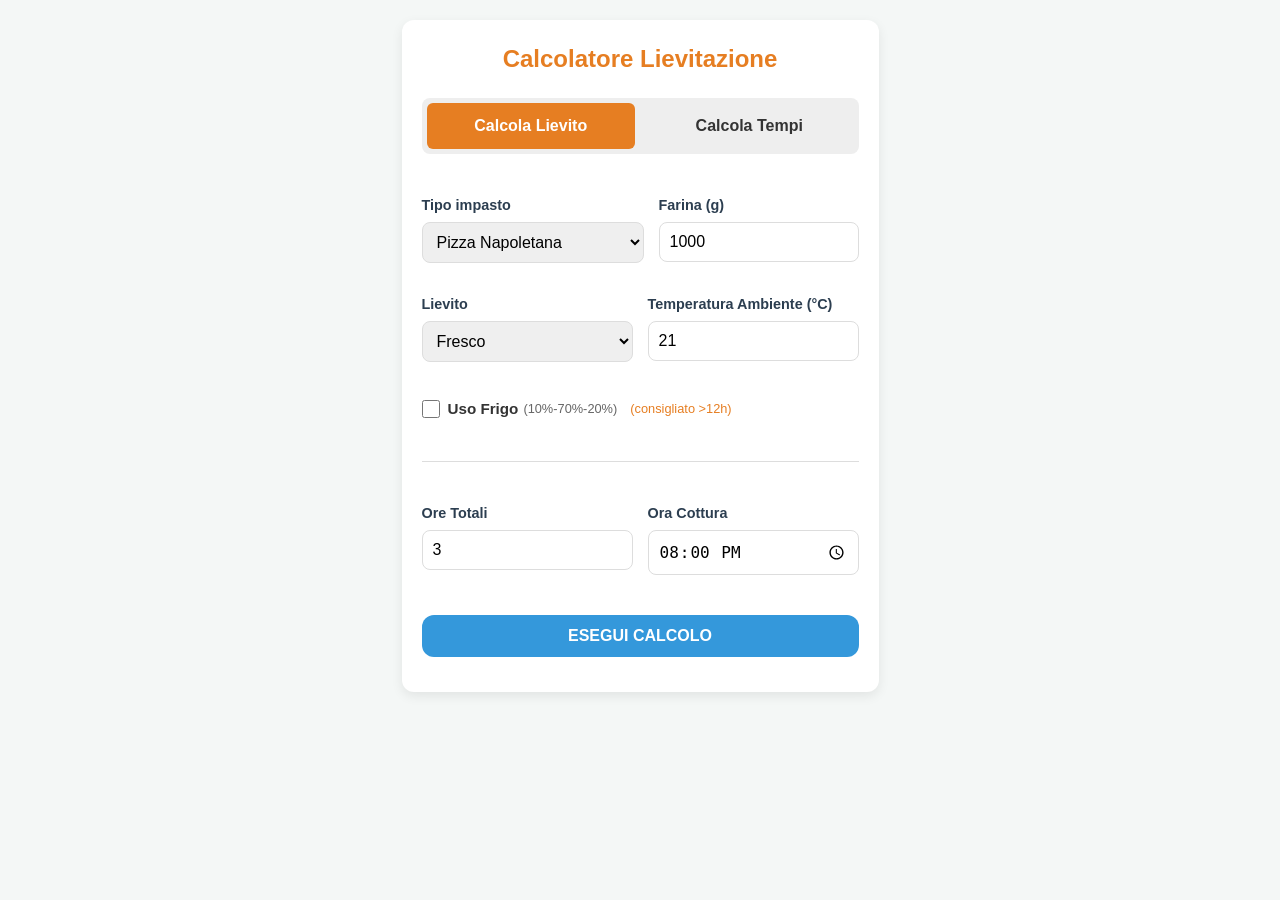
==== calcolatore_lievito.html @ 102ab3cb "aggiunto calcolatore lievito" ====
<!DOCTYPE html>
<html lang="it">

<head>
    <meta charset="UTF-8">
    <title>Calcolatore Lievitazione</title>
    <link rel="stylesheet" href="style.css">
    <style>
        body {
            padding: 20px;
            display: flex;
            justify-content: center;
            background-color: #f4f7f6;
        }

        .result-box {
            margin-top: 20px;
            padding: 20px;
            background: #fff3cd;
            border-left: 5px solid var(--primary-color, #e67e22);
            border-radius: 8px;
            line-height: 1.6;
        }

        .mode-selector {
            display: flex;
            gap: 10px;
            margin-bottom: 20px;
            padding: 5px;
            background: #eee;
            border-radius: 8px;
        }

        .mode-selector label {
            flex: 1;
            text-align: center;
            padding: 10px;
            cursor: pointer;
            border-radius: 6px;
            font-weight: bold;
        }

        .mode-selector input {
            display: none;
        }

        .mode-selector label:has(input:checked) {
            background: var(--primary-color);
            color: white;
        }

        .highlight {
            font-weight: bold;
            color: #d35400;
            font-size: 1.2rem;
        }

        .time-step {
            display: block;
            margin-bottom: 5px;
            border-bottom: 1px solid rgba(0, 0, 0, 0.05);
        }

        .engine-badge {
            font-size: 0.7rem;
            background: #333;
            color: white;
            padding: 2px 6px;
            border-radius: 4px;
            float: right;
        }
    </style>
</head>

<body>

    <div class="search-form-container">
        <div class="search-filters-content open">
            <h2 style="text-align: center; color: var(--primary-color);">Calcolatore Lievitazione</h2>

            <div class="mode-selector">
                <label><input type="radio" name="mode" value="lievito" checked onchange="toggleMode()"> Calcola
                    Lievito</label>
                <label><input type="radio" name="mode" value="tempo" onchange="toggleMode()"> Calcola Tempi</label>
            </div>

            <div class="search-flex">
                <div class="filter-group" style="flex:2">
                    <label>Tipo impasto</label>
                    <select id="impasto">
                        <option value="1.0">Pizza Napoletana</option>
                        <option value="1.2">Pane Classico</option>
                        <option value="1.5">Pizza in Teglia</option>
                        <option value="2.2">Impasti Grassi</option>
                    </select>
                </div>
                <div class="filter-group" style="flex:1">
                    <label>Farina (g)</label>
                    <input type="number" id="pesoFarina" value="1000">
                </div>
            </div>

            <div class="search-flex" style="margin-top:10px">
                <div class="filter-group" style="flex:1">
                    <label>Lievito</label>
                    <select id="tipoLievito">
                        <option value="fresco">Fresco</option>
                        <option value="secco">Secco</option>
                    </select>
                </div>
                <div class="filter-group" style="flex:1">
                    <label>Temperatura Ambiente (°C)</label>
                    <input type="number" id="temp" value="21">
                </div>
            </div>

            <div
                style="margin-top:15px; display:flex; flex-direction:row; align-items:center; gap:8px; flex-wrap:nowrap;">
                <input type="checkbox" id="frigo" onchange="updateEngineLabel()"
                    style="width:18px; height:18px; margin:0; flex-shrink:0; cursor:pointer;">

                <label for="frigo"
                    style="margin:0; white-space:nowrap; cursor:pointer; font-size:0.95rem; display:flex; align-items:center; gap:5px;">
                    <span style="font-weight:bold;">Uso Frigo</span>
                    <span style="color:#666; font-size:0.8rem;">(10%-70%-20%)</span>
                </label>

                <div style="font-size:0.8rem; color:#e67e22; white-space:nowrap; margin-left:5px;">
                    (consigliato >12h)
                </div>
            </div>
            <hr style="margin:20px 0; border:0; border-top:1px solid #ddd">

            <div class="search-flex">
                <div class="filter-group" id="group-ore" style="flex:1">
                    <label>Ore Totali</label>
                    <input type="number" id="ore" value="3">
                </div>
                <div class="filter-group" id="group-lievito" style="display:none; flex:1">
                    <label>Grammi Lievito</label>
                    <input type="number" id="lievitoInput" step="0.1" value="10">
                </div>
                <div class="filter-group" style="flex:1">
                    <label>Ora Cottura</label>
                    <input type="time" id="oraFine" value="20:00">
                </div>
            </div>

            <button class="btn-salva" style="width:100%; margin-top:20px" onclick="calcola()">ESEGUI CALCOLO</button>

            <div id="output" class="result-box" style="display:none"></div>
        </div>
    </div>

    <script>
        function toggleMode() {
            const mode = document.querySelector('input[name="mode"]:checked').value;
            document.getElementById('group-ore').style.display = mode === 'lievito' ? 'block' : 'none';
            document.getElementById('group-lievito').style.display = mode === 'tempo' ? 'block' : 'none';
        }

        function calcola() {
            const mode = document.querySelector('input[name="mode"]:checked').value;
            const farina = parseFloat(document.getElementById("pesoFarina").value);
            const temp = parseFloat(document.getElementById("temp").value);
            const impastoMult = parseFloat(document.getElementById("impasto").value);
            const isFrigo = document.getElementById("frigo").checked;
            const tipoLievito = document.getElementById("tipoLievito").value;
            const oraFine = document.getElementById("oraFine").value;

            let oreTotali, grammiLievito, engine;

            if (!isFrigo) {
                // --- MOTORE DIRETTO (Senza Frigo) ---
                // Basato su target: 10g / 3h / 1kg / 21°C
                engine = "DIRETTO";
                const K_DIRETTO = 63;
                const fTemp = Math.pow(1.1, temp - 21);

                if (mode === 'lievito') {
                    oreTotali = parseFloat(document.getElementById("ore").value);
                    let doseKg = (K_DIRETTO * impastoMult) / (oreTotali * fTemp);
                    grammiLievito = doseKg * (farina / 1000);
                } else {
                    grammiLievito = parseFloat(document.getElementById("lievitoInput").value);
                    let doseKg = (grammiLievito / farina) * 1000;
                    oreTotali = (K_DIRETTO * impastoMult) / (doseKg * fTemp);
                }
            } else {
                // --- MOTORE MATURAZIONE (Con Frigo) ---
                // Basato su target: 1.5g / 30h / 1kg / 21°C
                engine = "MATURAZIONE FRIGO";
                const K_FRIGO = 18;
                const fTemp = Math.pow(1.1, temp - 21);
                const effFrigo = (0.1 * 1 + 0.7 * 0.05 + 0.2 * 1); // Ciclo 10-70-20

                if (mode === 'lievito') {
                    oreTotali = parseFloat(document.getElementById("ore").value);
                    let doseKg = (K_FRIGO * impastoMult) / (oreTotali * effFrigo * fTemp);
                    grammiLievito = doseKg * (farina / 1000);
                } else {
                    grammiLievito = parseFloat(document.getElementById("lievitoInput").value);
                    let doseKg = (grammiLievito / farina) * 1000;
                    oreTotali = (K_FRIGO * impastoMult) / (doseKg * effFrigo * fTemp);
                }
            }

            if (tipoLievito === 'secco') {
                if (mode === 'lievito') grammiLievito /= 3;
                else oreTotali *= 1; // Il calcolo sopra usa già il parametro corretto
            }

            mostra(oreTotali, grammiLievito, tipoLievito, isFrigo, oraFine, farina, engine);
        }

        function mostra(ore, grammi, tipo, isFrigo, oraFine, farina, engine) {
            const out = document.getElementById("output");
            out.style.display = "block";
            const d = new Date();
            const [h, m] = oraFine.split(':');
            let target = new Date(); target.setHours(h, m, 0);
            if (target < d) target.setDate(target.getDate() + 1);
            let inizio = new Date(target.getTime() - (ore * 3600000));

            let html = `<span class="engine-badge">${engine}</span>`;
            html += `<strong>PER ${farina}g DI FARINA:</strong><br>`;
            html += `Lievito ${tipo}: <span class="highlight">${grammi.toFixed(1)}g</span><br>`;
            html += `Tempo Totale: <span class="highlight">${ore.toFixed(1)} ore</span><br><br>`;
            html += `<span class="time-step">📅 <b>Inizio:</b> ${inizio.toLocaleString('it-IT', { hour: '2-digit', minute: '2-digit' })}</span>`;

            if (isFrigo) {
                let orea1 = ore * 0.1;
                let oref = ore * 0.7;
                let orea2 = ore * 0.2;
                let f1 = new Date(inizio.getTime() + (orea1 * 3600000));
                let f2 = new Date(f1.getTime() + (oref * 3600000));
                html += `<span class="time-step">🌡️ Ambiente ${orea1.toFixed(1)} ore - fino alle ${f1.toLocaleTimeString([], { hour: '2-digit', minute: '2-digit' })}</span>`;
                html += `<span class="time-step">❄️ Frigo ${oref.toFixed(1)} ore - fino alle ${f2.toLocaleTimeString([], { hour: '2-digit', minute: '2-digit' })}</span>`;
                html += `<span class="time-step">🍕 Ambiente ${orea2.toFixed(1)} ore - fino alle ${target.toLocaleTimeString([], { hour: '2-digit', minute: '2-digit' })}</span>`;
            }
            out.innerHTML = html;
        }
    </script>

</body>

</html>
---- style.css ----
:root {
    --primary-color: #e67e22;
    --secondary-color: #2c3e50;
    --bg-color: #f8f9fa;
    --card-bg: #ffffff;
    --text-color: #333;
    --shadow: 0 4px 12px rgba(0, 0, 0, 0.08);
    --radius: 12px;
}

* {
    box-sizing: border-box;
    margin: 0;
    padding: 0;
}

/* Layout Principale */
#app {
    padding: 2rem;
    max-width: 1200px;
    margin: 0 auto;
}

#login-container {
    position: fixed;
    top: 0;
    left: 0;
    width: 100%;
    height: 100%;
    background: linear-gradient(135deg, #f5f7fa 0%, #c3cfe2 100%);
    display: flex;
    align-items: center;
    justify-content: center;
    z-index: 9999;
}

body {
    font-family: 'Segoe UI', Roboto, Helvetica, Arial, sans-serif;
    background-color: var(--bg-color);
    color: var(--text-color);
    line-height: 1.6;
}

input.no-arrows::-webkit-outer-spin-button,
input.no-arrows::-webkit-inner-spin-button {
    -webkit-appearance: none;
    margin: 0;
}

.add-comment-box {
    margin-top: 20px;
    display: flex;
    flex-direction: column;
    gap: 10px;
}

.add-comment-box input,
.add-comment-box textarea {
    padding: 10px;
    border: 1px solid #ddd;
    border-radius: 6px;
    font-family: inherit;
}

.add-comment-box textarea {
    min-height: 80px;
    resize: vertical;
}

.autocomplete-results {
    border: 1px solid #ddd;
    max-height: 150px;
    overflow-y: auto;
    background: white;
}

.badges {
    display: flex;
    flex-wrap: wrap;
    gap: 10px;
    margin: 15px 0;
}

.badge {
    background: #f0f2f5;
    padding: 6px 14px;
    border-radius: 20px;
    font-size: 0.85rem;
    color: var(--secondary-color);
    font-weight: 500;
}

.badges-row {
    display: flex;
    flex-wrap: wrap;
    /* Se lo schermo è piccolo, i badge vanno a capo dolcemente */
    gap: 8px;
    /* Spazio tra un badge e l'altro nella stessa riga */
}

.badge-time {
    background-color: #e8f4fd !important;
    /* Un azzurrino leggero o un altro colore a tua scelta */
    color: #2980b9 !important;
    border: 1px solid #d1e9f9;
}

.btn-action-stampata {
    background-color: #f39c12;
    color: white;
}

.btn-action-stampata:hover {
    background-color: #e67e22;
    box-shadow: 0 4px 12px rgba(230, 126, 34, 0.3);
}

/* Classe specifica se la ricetta è GIÀ stata stampata (colore più tenue o verde) */
.btn-action-stampata.already-printed {
    background-color: #27ae60;
}

.btn-back,
.btn-print-text,
.btn-action-stampata {
    display: inline-flex;
    align-items: center;
    gap: 8px;
    padding: 10px 20px;
    border-radius: 50px;
    /* Stile a pillola molto moderno */
    font-weight: 600;
    font-size: 0.9rem;
    cursor: pointer;
    transition: all 0.3s ease;
    border: none;
    box-shadow: 0 2px 5px rgba(0, 0, 0, 0.1);
}

.btn-action-nav {
    background: #f0f0f0;
    border: 1px solid #ccc;
    padding: 8px 15px;
    border-radius: 20px;
    cursor: pointer;
}

.btn-add-note {
    background: #eee;
    border: none;
    border-radius: 50%;
    width: 20px;
    height: 20px;
    font-size: 14px;
    cursor: pointer;
    line-height: 1;
    color: #666;
    transition: all 0.2s;
}

.btn-add-note:hover {
    background: #e67e22;
    color: white;
}

/* Bottone Torna Indietro */
.btn-back {
    background-color: #ea9850;
    ;
    color: #555;
    border: 1px solid #ddd;
}

.btn-back:hover {
    background-color: #e9ecef;
    transform: translateX(-3px);
    /* Effetto scivolamento a sinistra */
}

.btn-comment {
    background: var(--secondary-color);
    color: white;
    border: none;
    padding: 10px;
    border-radius: 6px;
    cursor: pointer;
    font-weight: bold;
    transition: background 0.3s;
}

.btn-comment:hover {
    background: var(--primary-color);
}

.btn-danger {
    background: #e74c3c;
    color: white;
    border: none;
    padding: 10px 20px;
    border-radius: 5px;
    cursor: pointer;
    font-weight: bold;
}

.btn-danger:hover {
    background: #c0392b;
}

.btn-del-cal {
    position: absolute;
    top: 5px;
    right: 5px;
    background: rgba(231, 76, 60, 0.8);
    color: white;
    border: none;
    border-radius: 50%;
}

.btn-delete {
    color: #e74c3c;
    border-color: #fab1a0;
}

.btn-nav {
    background: #fff;
    border: 1px solid #ddd;
    border-radius: 6px;
    padding: 8px 15px;
    cursor: pointer;
    font-weight: bold;
    transition: all 0.2s;
}

.btn-nav:hover {
    background: #f0f0f0;
    border-color: #bbb;
}

.btn-oggi {
    background: #e8f5e9;
    /* Un leggero tocco di verde per "Oggi" */
    color: #2e7d32;
    border-color: #c8e6c9;
}

.btn-portions {
    width: 100%;
    margin-top: 15px;
    padding: 10px;
    background: #3498db;
    color: white;
    border: none;
    border-radius: 8px;
    cursor: pointer;
    font-weight: bold;
}

.btn-print-text {
    background-color: #34495e;
    color: white;
}

.btn-print-text:hover {
    background-color: #6895c3;
    box-shadow: 0 4px 12px rgba(52, 73, 94, 0.3);
}

.btn-salva {
    background: #3498db;
    color: white;
    border: none;
    padding: 12px;
    cursor: pointer;
    font-weight: bold;
    border-radius: var(--radius);
    margin-bottom: 15px;
    font-size: 1rem;
    transition: background 0.3s;
    display: flex;
    justify-content: center;
    align-items: center;
    gap: 10px;
}

.btn-salva:hover {
    background: var(--primary-color);
}

.btn-search-main {
    background: linear-gradient(135deg, #e67e22, #d35400);
    /* Arancione moderno */
    color: white;
    border: none;
    padding: 15px 30px;
    font-size: 1.1rem;
    font-weight: bold;
    text-transform: uppercase;
    letter-spacing: 1px;
    border-radius: 50px;
    /* Effetto pillola */
    cursor: pointer;
    transition: all 0.3s ease;
    box-shadow: 0 4px 15px rgba(230, 126, 34, 0.3);
    width: 100%;
    margin-top: 20px;
    display: flex;
    justify-content: center;
    align-items: center;
    gap: 10px;
}

.btn-search-main:hover {
    transform: translateY(-2px);
    box-shadow: 0 6px 20px rgba(230, 126, 34, 0.4);
    filter: brightness(1.1);
}

.btn-search-main:active {
    transform: translateY(0);
}

.btn-toggle-filters {
    width: 100%;
    padding: 12px;
    background-color: #3498db;
    /* Blu */
    color: white;
    border: none;
    border-radius: var(--radius);
    cursor: pointer;
    margin-bottom: 15px;
    font-weight: bold;
    font-size: 1rem;
    transition: background 0.3s;
    display: flex;
    justify-content: center;
    align-items: center;
    gap: 10px;
}

.btn-toggle-filters:hover {
    background-color: #2980b9;
    /* Blu più scuro al passaggio */
}

.btn-toggle-view {
    background: transparent;
    border: none;
    cursor: pointer;
    padding: 5px;
    display: flex;
    align-items: center;
    justify-content: center;
    color: #4a5568;
    /* Grigio scuro moderno */
    transition: color 0.2s;
}

.btn-toggle-view:hover {
    color: #2d3748;
}

.calendar-day-column {
    background: #fff;
    border-radius: 8px;
    min-height: 400px;
    border: 1px solid #eee;
}

/* Stile per la colonna del giorno corrente */
.calendar-day-column.is-today {
    background-color: #f1f8e9;
    /* Un verde chiarissimo */
    border: 2px solid #a5d6a7;
    /* Bordo verde più definito */
    transform: scale(1.02);
    /* Leggermente più grande per risaltare */
    z-index: 1;
    /* Lo porta sopra i bordi delle altre colonne */
}

.calendar-day-column.is-today .day-label {
    background-color: #4caf50;
    /* Testata verde scuro */
}

.calendar-day-column.is-today .day-name,
.calendar-day-column.is-today .day-number {
    color: white;
    /* Testo bianco sulla testata verde */
}

.calendar-grid {
    display: grid;
    gap: 10px;
    margin-top: 20px;
}

.calendar-header {
    display: flex;
    justify-content: space-between;
    align-items: center;
    margin-bottom: 20px;
    padding: 10px 0;

}

.calendar-header h2 {
    margin: 0;
    font-size: 1.8rem;
    color: #2e7d32;
}

/* Gruppo pulsanti di navigazione */
.calendar-nav {
    display: flex;
    gap: 5px;
}

/* Corpo della Card */
.card-body {
    padding: 15px;
    display: flex;
    flex-direction: column;
    flex-grow: 1;
}

.card-body h3 {
    font-size: 1.15rem;
    margin-bottom: 8px;
    color: var(--secondary-color);
    line-height: 1.3;
}

.card-eye-btn {
    position: absolute;
    top: 10px;
    right: 10px;
    z-index: 10;
    /* Fondamentale per stare sopra il link */
    background: rgba(255, 255, 255, 0.5);
    /* Sfondo semitrasparente per vederlo su ogni foto */
    border-radius: 50%;
    width: 36px;
    height: 36px;
    padding: 6px;
    display: flex;
    align-items: center;
    justify-content: center;
    border: 1px solid rgba(255, 255, 255, 0.3);
}

.card-eye-btn:hover {
    background: rgba(0, 0, 0, 0.8);
    transform: scale(1.1);
}

.card-fav-btn {
    right: 55px !important;
    /* Spostato a sinistra rispetto all'occhio che è a 10px */
    background: rgba(255, 255, 255, 0.8) !important;
    /* Un po' più visibile */
    font-size: 1.2rem;
}

.card-footer-info {
    margin-top: auto;
    padding-top: 10px;
    border-top: 1px solid #f0f0f0;
    display: flex;
    justify-content: space-between;
    align-items: center;
    font-size: 0.85rem;
}

.card-image-container {
    position: relative;
    width: 100%;
    height: 180px;
    /* Altezza fissa quando c'è l'immagine */
    background-color: #f0f0f0;
    transition: height 0.3s ease;
}

.card-img {
    width: 100%;
    height: 100%;
    object-fit: cover;
}

.card-manutenzione {
    background: #fff;
    padding: 20px;
    border-radius: 8px;
    margin-bottom: 20px;
    box-shadow: 0 2px 5px rgba(0, 0, 0, 0.1);
}

.card-wrapper {
    transition: transform 0.2s;
}

/* Accordion delle Categorie */
.category-accordion {
    border: 1px solid #ddd;
    border-radius: 8px;
    margin-bottom: 10px;
    background: white;
}

/* Overlay Categoria e Badge */
.category-label {
    position: absolute;
    bottom: 12px;
    left: 12px;
    background: rgba(230, 126, 34, 0.9);
    color: white;
    padding: 5px 12px;
    border-radius: 6px;
    font-size: 0.75rem;
    font-weight: bold;
    backdrop-filter: blur(4px);
}

.category-summary {
    padding: 15px;
    cursor: pointer;
    display: flex;
    align-items: center;
    list-style: none;
    /* Rimuove la freccia di default */
}

/* Il numerino a fianco della categoria (Verde) */
.cat-count-badge {
    background: #27ae60;
    color: white;
    padding: 2px 10px;
    border-radius: 20px;
    font-size: 0.85rem;
    margin: 0 15px;
}

.cat-icon {
    font-size: 0.8rem;
    transition: transform 0.3s;
}

.cat-title {
    font-weight: bold;
    font-size: 1.1rem;
    flex-grow: 1;
}

.comment-card-aside {
    background: #f9f9f9;
    padding: 12px;
    border-radius: 8px;
    margin-bottom: 10px;
    border-left: 4px solid var(--primary-color);
}

.comment-meta {
    font-size: 0.8rem;
    color: #888;
    text-align: right;
}

.comment-text {
    font-size: 0.95rem;
    color: #444;
    margin-bottom: 5px;
}

.comments-section h3 {
    margin-top: 0;
    /* Assicura che il titolo "Note precedenti" non abbia margini extra in alto */
}

.day-content {
    padding: 5px;
    display: flex;
    flex-direction: column;
    gap: 8px;
}

.day-label {
    padding: 10px;
    text-align: center;
    background: #f8f9fa;
    border-bottom: 1px solid #f0f0f0;
}

.day-name {
    display: block;
    font-size: 0.85rem;
    color: #888;
    text-transform: capitalize;
}

.day-number {
    display: block;
    font-size: 1.2rem;
    font-weight: bold;
    color: #333;
}

.day-number-container {
    display: flex;
    align-items: center;
    justify-content: center;
    gap: 8px;
    margin-top: 5px;
}

.dropbtn {
    cursor: pointer;
}

.dropdown {
    position: relative;
    display: inline-block;
}

.dropdown-content {
    display: none;
    position: absolute;
    background-color: #ffffff;
    min-width: 180px;
    box-shadow: 0px 8px 16px 0px rgba(0, 0, 0, 0.2);
    z-index: 1001;
    border-radius: 8px;
    overflow: hidden;
    right: 0;
    /* Allinea a destra per non uscire dallo schermo */
}

.dropdown-content a {
    color: #333;
    padding: 12px 16px;
    text-decoration: none;
    display: block;
    font-size: 0.9rem;
    transition: background 0.2s;
}

.dropdown-content a:hover {
    background-color: #f1f1f1;
    color: var(--primary-color);
}

.dropdown:hover .dropdown-content {
    display: block;
}

.filter-group {
    flex: 1;
    min-width: 200px;
    display: flex;
    flex-direction: column;
    gap: 5px;
}

.filter-group label {
    font-weight: 600;
    font-size: 0.9rem;
    color: var(--secondary-color);
}

.filter-group input,
.filter-group select {
    padding: 10px;
    border: 1px solid #ddd;
    border-radius: 8px;
    font-size: 1rem;
}

.freccia {
    color: #999;
    font-weight: bold;
}

.icon-eye {
    width: 24px;
    height: 24px;
    stroke: currentColor;
    stroke-width: 2;
    fill: none;
}

.ingredients-box {
    background: #fdfaf7;
    padding: 20px;
    border-radius: var(--radius);
    border: 1px solid #eee;
}

.input-dose,
#input-porzioni {
    border: 1px solid #ff4757;
    border-radius: 4px;
    padding: 2px 5px;
    text-align: center;
    background: #fff;
    font-weight: bold;
    color: #ff4757;
    width: 60px;
}

.item-raro {
    display: flex;
    align-items: center;
    gap: 10px;
    padding: 8px;
    background: #fdfdfd;
    border-radius: 6px;
    border-left: 4px solid #f39c12;
    /* Un richiamo al colore "nuovo/raro" */
}

.link-ricetta {
    color: #3498db;
    text-decoration: none;
    font-weight: 500;
    font-size: 0.9rem;
}

.link-ricetta:hover {
    text-decoration: underline;
    color: #2980b9;
}

.lista-check {
    column-count: 2;
    /* Divide la lista su due colonne per risparmiare spazio */
    margin-top: 15px;
    font-size: 0.9rem;
    color: #666;
}

.lista-rari li {
    color: #2c3e50;
}

.lista-rari-dettagli {
    margin-top: 15px;
    display: flex;
    flex-direction: column;
    gap: 10px;
}

.login-box {
    background: white;
    padding: 30px;
    border-radius: 15px;
    box-shadow: 0 10px 25px rgba(0, 0, 0, 0.1);
    width: 90%;
    max-width: 400px;
    text-align: center;
}


.login-box button {
    width: 100%;
    padding: 12px;
    background-color: #ff4757;
    color: white;
    border: none;
    border-radius: 8px;
    cursor: pointer;
    font-size: 16px;
    font-weight: bold;
    margin-top: 10px;
}

.login-box button:hover {
    background-color: #ff6b81;
}

.login-box h2 {
    margin-bottom: 20px;
    color: #333;
}

.login-box input {
    width: 100%;
    padding: 12px;
    margin: 10px 0;
    border: 1px solid #ddd;
    border-radius: 8px;
    box-sizing: border-box;
    /* Importante per il padding */
}

.logo {
    font-size: 1.5rem;
    font-weight: bold;
    color: var(--primary-color);
    cursor: pointer;
}

.logo a {
    text-decoration: none;
    /* Rimuove la sottolineatura */
    color: inherit;
    /* Eredita il colore dal padre (.logo), evitando il blu */
    display: inline-block;
    /* Opzionale: aiuta a gestire meglio lo spazio cliccabile */
}

/* Opzionale: mantiene il colore corretto anche quando il link è già stato visitato */
.logo a:visited {
    color: inherit;
}

.menu {
    display: flex;
    list-style: none;
    gap: 20px;
}

.menu a {
    text-decoration: none;
    color: var(--secondary-color);
    font-weight: 500;
    transition: color 0.3s;
}

.menu a:hover {
    color: var(--primary-color);
}

.mini-img-wrapper {
    position: relative;
    width: 100%;
    height: 120px;
    overflow: hidden;
    border-radius: 8px;
    background: #eee;
}

.mini-img-wrapper img {
    width: 100%;
    height: 100%;
    object-fit: cover;
    /* Taglia l'immagine per riempire il rettangolo */
    transition: transform 0.3s;
}

.mini-note-text {
    font-size: 0.75rem;
    color: #888;
    margin-top: 4px;
    font-style: italic;
    line-height: 1.2;
    /* Evita che note troppo lunghe rompano il layout */
    display: -webkit-box;
    -webkit-line-clamp: 2;
    line-clamp: 2;
    -webkit-box-orient: vertical;
    overflow: hidden;
}

.mini-title {
    margin: 8px 0 0 0;
    font-size: 0.9rem;
    font-weight: 600;
    line-height: 1.2;
    color: #2c3e50;
    /* Tronca il testo se troppo lungo (come nello screenshot) */
    display: -webkit-box;
    line-clamp: 2;
    -webkit-line-clamp: 2;
    -webkit-box-orient: vertical;
    overflow: hidden;
}

.modal-overlay {
    position: fixed;
    top: 0;
    left: 0;
    width: 100%;
    height: 100%;
    background: rgba(0, 0, 0, 0.5);
    display: none;
    /* Nascosto di default */
    align-items: center;
    justify-content: center;
    z-index: 10000;
}

.modal-content {
    background: white;
    padding: 25px;
    border-radius: 12px;
    width: 90%;
    max-width: 500px;
    box-shadow: var(--shadow);
}

.nav-actions {
    display: flex;
    gap: 8px;
    flex-wrap: wrap;
    margin-bottom: 25px;
    justify-content: flex-start;
    width: 100%;
    padding: 10px 0;
    align-items: center;
}

.nav-actions button {
    margin: 0 !important;
    /* Rimuove eventuali margini che creano distanze strane */
    white-space: nowrap;
    /* Evita che il testo del bottone vada su due righe */
}

/* Navbar */
.navbar {
    background-color: var(--card-bg);
    padding: 1rem 2rem;
    display: flex;
    justify-content: space-between;
    align-items: center;
    position: sticky;
    top: 0;
    z-index: 1000;
    box-shadow: var(--shadow);
}

.nota-link {
    color: #3498db;
    text-decoration: underline;
    font-weight: bold;
    word-break: break-all;
    /* Evita che link lunghissimi escano dalla card */
}

.nota-link:hover {
    color: #2980b9;
}

.note-card {
    position: relative;
    background: #fdfdfd;
    /* Giallo post-it */
    padding: 10px;
    margin-bottom: 10px;
    border-radius: 4px;
    border-left: 4px solid #bdc3c7;
    box-shadow: 2px 2px 5px rgba(0, 0, 0, 0.02);
    font-size: 0.85rem;
    color: #555;
    min-height: 40px;
    border: 1px solid #e0e0e0;

}

.note-card p {
    margin: 0;
    padding-right: 15px;
    /* Spazio per la X di chiusura */
    word-wrap: break-word;
}

.rating-stars {
    margin-bottom: 10px;
    font-size: 0.9rem;
}

.recipe-card {
    background: var(--card-bg);
    border: 1px solid #e0e0e0;
    border-radius: var(--radius);
    overflow: hidden;
    text-decoration: none;
    color: inherit;
    display: flex;
    flex-direction: column;
    transition: all 0.3s ease;
    box-shadow: var(--shadow);
}

.recipe-card:hover {
    transform: translateY(-5px);
    box-shadow: 0 10px 20px rgba(0, 0, 0, 0.1);
    border-color: var(--primary-color);
    /* Il bordo diventa arancione al passaggio */
}

.recipe-card-mini {
    position: relative;
    padding: 10px;
    cursor: pointer;
}

.recipe-card-mini img {
    width: 100%;
    height: 100px;
    object-fit: cover;
    border-radius: 6px;
}

.recipe-card.no-image .card-image-container {
    height: 40px;
    /* Altezza minima solo per la categoria */
    background-color: transparent;
    /* Togliamo il grigio */
}

.recipe-card.no-image .category-label {
    bottom: 5px;
    left: 10px;
    position: relative;
    /* La rendiamo relativa per non sovrapporla al titolo */
    display: inline-block;
    margin-top: 10px;
}

.recipe-card.no-image .tested-badge {
    top: 5px;
    right: 10px;
    width: 25px;
    height: 25px;
    font-size: 0.9rem;
}

.recipe-comments-aside {
    margin-top: 30px;
    padding-top: 20px;
    border-top: 2px solid #eee;
}

.recipe-container {
    display: grid;
    grid-template-columns: 350px 1fr;
    gap: 30px;
    background: white;
    padding: 30px;
    border-radius: var(--radius);
    box-shadow: var(--shadow);
}

.recipe-footer-meta {
    margin-bottom: 30px;
    /* Regola questo valore per aumentare o diminuire lo spazio */
    padding-bottom: 10px;
    border-bottom: 1px solid #eee;
    /* Opzionale: aggiunge una sottile linea di separazione */
    color: #666;
}

.recipe-grid {
    display: grid !important;
    grid-template-columns: repeat(auto-fill, minmax(300px, 1fr)) !important;
    gap: 25px !important;
    padding: 20px 0;
}

.recipe-grid-layout {
    display: grid !important;
    /* Colonna sinistra fissa a 320px, destra prende tutto il resto (1fr) */
    grid-template-columns: 320px 1fr !important;
    gap: 30px;
    align-items: start;
}


.recipe-header-centered {
    display: flex !important;
    flex-direction: row !important;
    /* Forza la riga invece della colonna */
    justify-content: center;
    align-items: baseline;
    gap: 20px;
    margin-bottom: 30px;
}

.recipe-header-centered h1 {
    font-size: 2.5rem;
    color: var(--secondary-color);
    margin: 0;
}

.recipe-header-centered .btn-toggle-view {
    background: #f0f0f0;
    border-radius: 50%;
    width: 40px;
    height: 40px;
    padding: 8px;
    border: 1px solid #ccc;
    cursor: pointer;
    display: inline-flex;
    align-items: center;
    justify-content: center;
    margin-left: 10px;
    vertical-align: middle;
    transition: all 0.2s;
}

.recipe-header-centered .btn-toggle-view:hover {
    background: #e0e0e0;
    transform: scale(1.1);
}

/* Forza la dimensione dell'SVG nel dettaglio */
.recipe-header-centered .icon-eye {
    width: 24px;
    height: 24px;
    stroke: #333;
    /* Colore dell'icona */
    stroke-width: 2;
    fill: none;
}

.recipe-image img {
    width: 100%;
    border-radius: var(--radius);
    object-fit: cover;
}

.recipe-info-badges {
    display: flex;
    flex-direction: column;
    /* Forza le righe una sotto l'altra */
    gap: 12px;
    /* Spazio tra la riga 1 e la riga 2 */
    flex: 1;
    /* Prende lo spazio necessario a sinistra dell'immagine */
}

.recipe-main-image {
    display: flex;
    justify-content: flex-end;
    flex-shrink: 0;
}

/* Evita che l'immagine diventi troppo grande e rubi spazio alla preparazione */
.recipe-main-image img {
    max-width: 150px;
    /* Ridotto per lasciare spazio ai badge e alla prep */
    height: auto;
    border-radius: var(--radius);
    display: block;
    object-fit: cover;
}

.recipe-header-actions {
    display: flex;
    flex-wrap: wrap;
    gap: 10px;
    margin-top: 15px;
}

.recipe-page-wrapper {
    max-width: 1000px;
    margin: 0 auto;
    padding: 0 15px;
}

.recipe-top-row {
    display: flex;
    align-items: flex-start;
    justify-content: space-between;
    margin-bottom: 25px;
    gap: 20px;
    background: white;
    padding: 15px;
    border-radius: var(--radius);
}

/* Il numero totale in alto (Verde) */
.results-count {
    color: #27ae60 !important;
    font-weight: bold;
    font-size: 1.2rem;
    margin-bottom: 20px;
    display: block;
}

.result-item {
    padding: 10px;
    cursor: pointer;
}

.result-item:hover {
    background: #f0f0f0;
}

.revision-area {
    background: #fff;
    border: 2px solid var(--primary-color);
    border-radius: var(--radius);
    padding: 20px;
    margin-top: 20px;
}

.revision-item {
    display: flex;
    gap: 10px;
    margin-bottom: 8px;
    align-items: center;
}

.revision-item input {
    padding: 5px;
    border: 1px solid #ccc;
    border-radius: 4px;
}

.tested-badge {
    position: absolute;
    top: 12px;
    right: 12px;
    background: white;
    border-radius: 50%;
    width: 30px;
    height: 30px;
    display: flex;
    align-items: center;
    justify-content: center;
    box-shadow: 0 2px 4px rgba(0, 0, 0, 0.2);
    font-size: 1.1rem;
}

.search-filters-content {
    display: none;
    /* Nasconde i filtri di default se vuoi il toggle */
    flex-direction: column;
    gap: 20px;
}

.search-filters-content.open {
    display: flex;
}

.search-flex {
    display: flex;
    flex-wrap: wrap;
    gap: 15px;
}

.search-form-container {
    background: white;
    padding: 20px;
    border-radius: var(--radius);
    box-shadow: var(--shadow);
    margin-bottom: 30px;
}

.star {
    font-size: 1.5rem;
    cursor: pointer;
    transition: transform 0.1s, color 0.1s;
    color: #ccc;
}

.star.active {
    color: #f1c40f;
}

.star:hover {
    transform: scale(1.3);
    color: #f39c12 !important;
    /* Un giallo più caldo per la stella specifica */
}

.star:hover~.star {
    color: #ccc;
    /* Grigio spento */
}

.stars-container {
    display: inline-flex;
    flex-direction: row;
    /* Assicura l'ordine corretto */
}

.stars-container:hover .star {
    color: #f1c40f;
    /* Giallo attivo */
}


/* Lista Suggerimenti */
.suggestions-list {
    background: white;
    border: 1px solid #ddd;
    border-top: none;
    max-height: 200px;
    overflow-y: auto;
    position: absolute;
    z-index: 100;
    width: 100%;
}

.suggestion-item {
    padding: 10px;
    cursor: pointer;
    transition: background 0.2s;
}

.suggestion-item:hover {
    background: #f0f0f0;
}

/* Gestione Tag Ingredienti */
.tags-container {
    display: flex;
    flex-wrap: wrap;
    gap: 8px;
    margin-top: 10px;
}

.tag-pill {
    background: #e67e22;
    color: white;
    padding: 5px 12px;
    border-radius: 20px;
    display: flex;
    align-items: center;
    gap: 8px;
    font-size: 0.85rem;
}

.tag-remove {
    cursor: pointer;
    font-weight: bold;
}

.tag-orfano,
.tag-raro {
    padding: 4px 10px;
    border-radius: 15px;
    font-size: 0.85rem;
    border: 1px solid #ddd;
}

.tag-orfano {
    background-color: #fceae8;
    color: #c0392b;
    border-color: #f5c6cb;
}

.tag-raro {
    background-color: #fff3cd;
    color: #856404;
    border-color: #ffeeba;
}

/* --- 2. CONFIGURAZIONE MOBILE (SEMPRE IN FONDO AL FILE) --- */
@media (max-width: 800px) {

    .recipe-grid-layout {
        display: flex !important;
        flex-direction: column !important;
        /* Mette tutto in verticale */
        gap: 20px !important;
    }

    /* TRUCCO MAGICO: Ignora i contenitori laterali per riordinare i figli */
    .recipe-sidebar,
    .recipe-main-content {
        display: contents !important;
    }

    /* ORDINE DEGLI ELEMENTI */
    .recipe-top-row {
        order: 1;
    }

    /* 1. Immagine e Badge */
    .ingredients-box {
        order: 2;
    }

    /* 2. Ingredienti */
    .execution-box {
        order: 3;
    }

    /* 3. Preparazione */
    .recipe-footer-meta {
        order: 4;
    }

    /* 4. Autore e Data */
    .comments-section {
        order: 5;
    }

    /* 5. Note precedenti */
    .add-comment-box {
        order: 6;
    }

    /* 6. Box per scrivere (In fondo) */

    /* Sistema i margini per il mobile */
    .add-comment-box {
        margin-top: 10px !important;
        background: #f1f1f1 !important;
    }

    .recipe-header-centered {
        flex-direction: column !important;
    }

    .day-name {
        font-size: 0.8rem;
        /* Testi un po' più piccoli su mobile */
    }

    .day-number {
        font-size: 1rem;
    }
}




/* --- FINE STYLE.CSS --- */



/* Contenitore immagine: si stringe attorno alla foto e si ancora a destra */
.recipe-main-image {
    flex-shrink: 0;
    /* Impedisce alla colonna dell'immagine di allargarsi inutilmente */
    display: flex;
    justify-content: flex-end;
}

.recipe-main-image img {
    max-width: 200px;
    height: auto;
    border-radius: var(--radius);
    object-fit: cover;
    display: block;
}
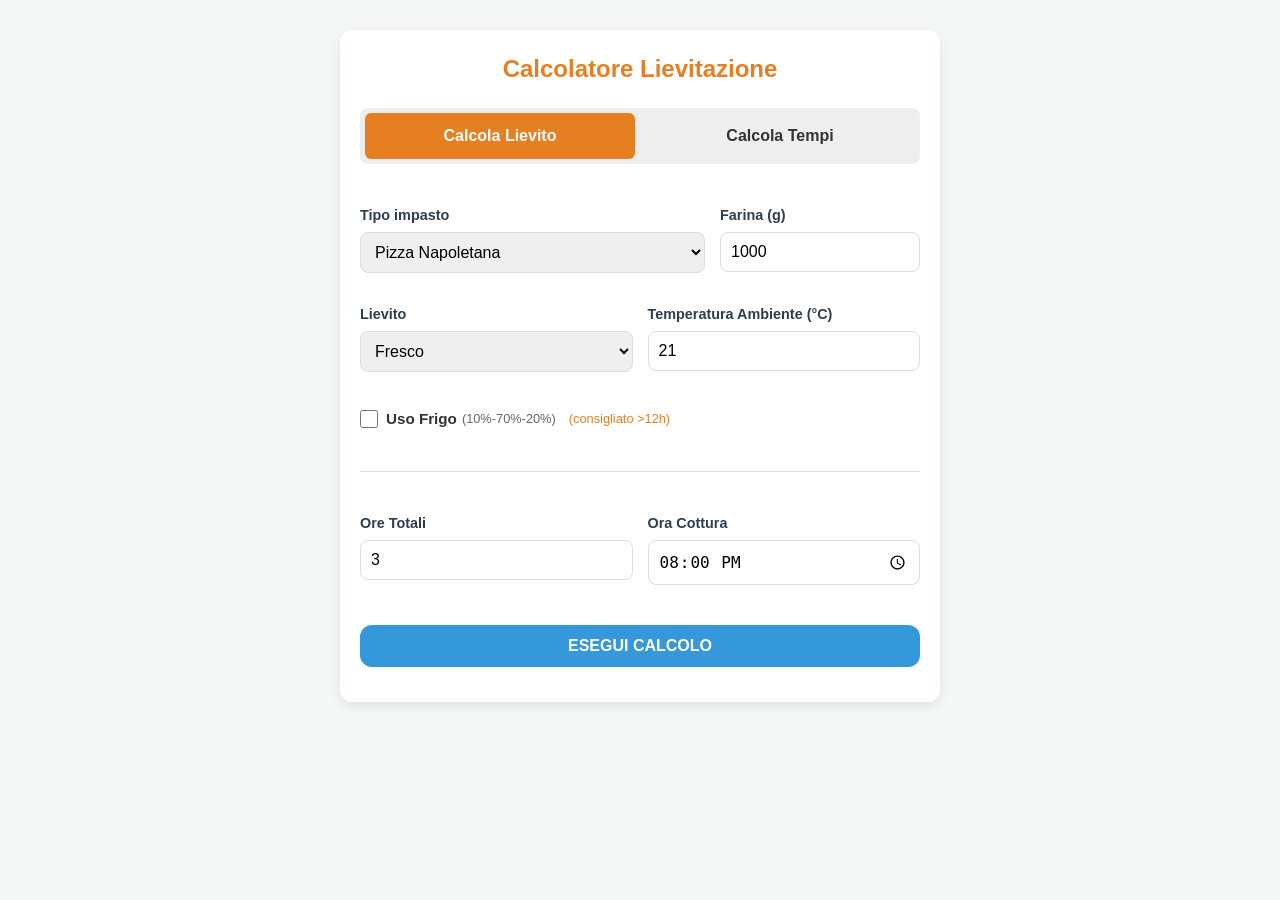
==== commit 0ca5f87f: "aggiunte icone e sistemata dimensione calcolatore lievito" ====
--- a/calcolatore_lievito.html
+++ b/calcolatore_lievito.html
@@ -2,15 +2,21 @@
 <html lang="it">
 
 <head>
+    <link rel="icon" type="image/png" href="lievito.jpg">
+    <link rel="apple-touch-icon" href="lievito.jpg">
+    <meta name="mobile-web-app-capable" content="yes">
     <meta charset="UTF-8">
+    <meta name="viewport" content="width=device-width, initial-scale=1.0">
     <title>Calcolatore Lievitazione</title>
     <link rel="stylesheet" href="style.css">
     <style>
         body {
-            padding: 20px;
+            padding: 10px;
+            /* Ridotto il padding per dare più spazio al contenuto su mobile */
             display: flex;
             justify-content: center;
             background-color: #f4f7f6;
+            margin: 0;
         }
 
         .result-box {
@@ -68,6 +74,22 @@
             padding: 2px 6px;
             border-radius: 4px;
             float: right;
+        }
+
+        .search-form-container {
+            width: 100%;
+            /* Occupa tutto lo spazio disponibile */
+            max-width: 600px;
+            /* Ma non superare i 600px su schermi grandi (PC) */
+            margin-top: 20px;
+        }
+
+        /* Assicurati che i campi di input non siano troppo piccoli al tocco */
+        input,
+        select,
+        button {
+            font-size: 16px !important;
+            /* Previene lo zoom automatico di iOS sui campi */
         }
     </style>
 </head>
